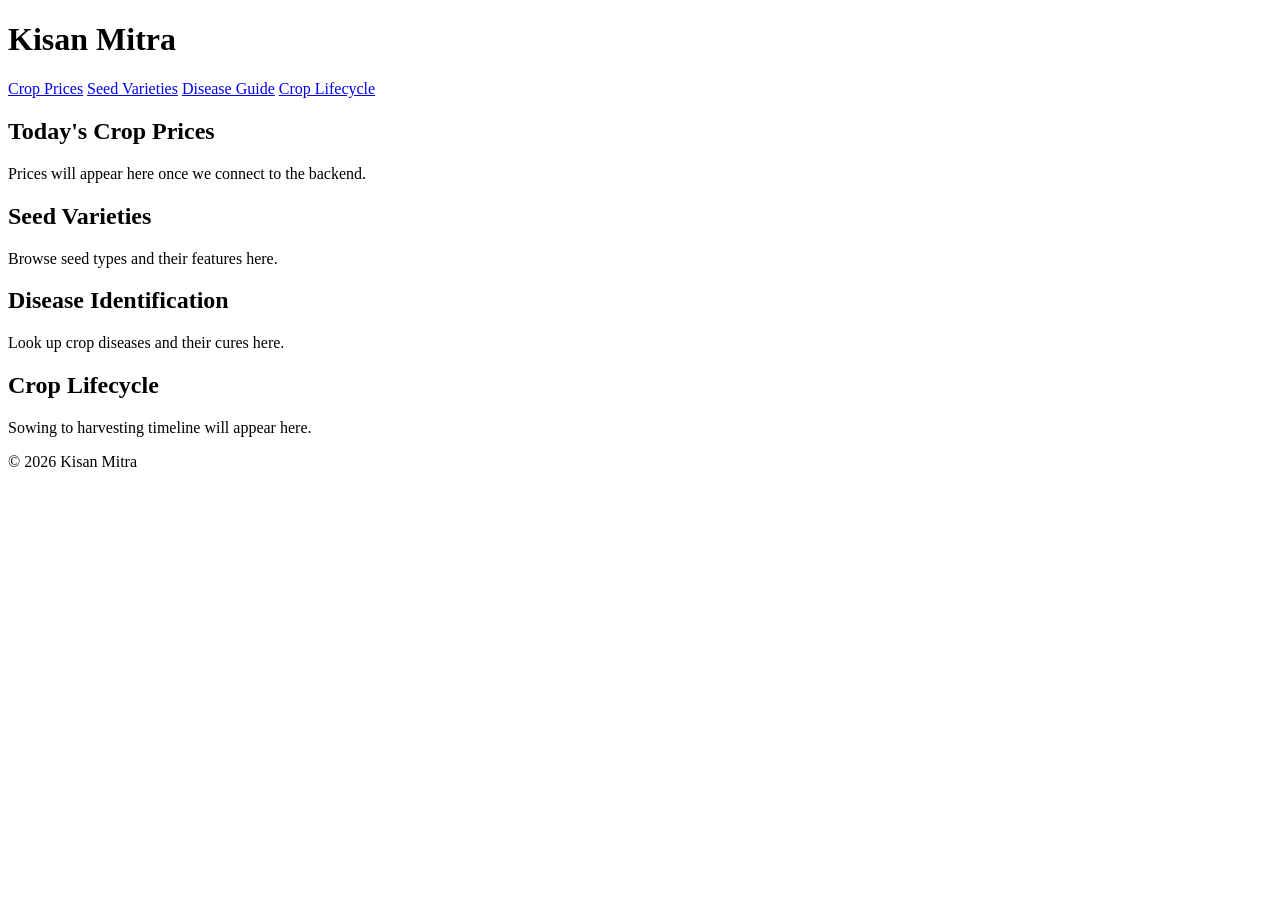
==== index.html @ e3df2922 "Initial website structure with sections" ====
<!DOCTYPE html>
<html lang="en">
<head>
  <meta charset="UTF-8">
  <title>Kisan Mitra - Farmer's Companion</title>
</head>
<body>

  <header>
    <h1>Kisan Mitra</h1>
    <nav>
      <a href="#prices">Crop Prices</a>
      <a href="#seeds">Seed Varieties</a>
      <a href="#diseases">Disease Guide</a>
      <a href="#lifecycle">Crop Lifecycle</a>
    </nav>
  </header>

  <main>
    <section id="prices">
      <h2>Today's Crop Prices</h2>
      <p>Prices will appear here once we connect to the backend.</p>
    </section>

    <section id="seeds">
      <h2>Seed Varieties</h2>
      <p>Browse seed types and their features here.</p>
    </section>

    <section id="diseases">
      <h2>Disease Identification</h2>
      <p>Look up crop diseases and their cures here.</p>
    </section>

    <section id="lifecycle">
      <h2>Crop Lifecycle</h2>
      <p>Sowing to harvesting timeline will appear here.</p>
    </section>
  </main>

  <footer>
    <p>&copy; 2026 Kisan Mitra</p>
  </footer>

</body>
</html>
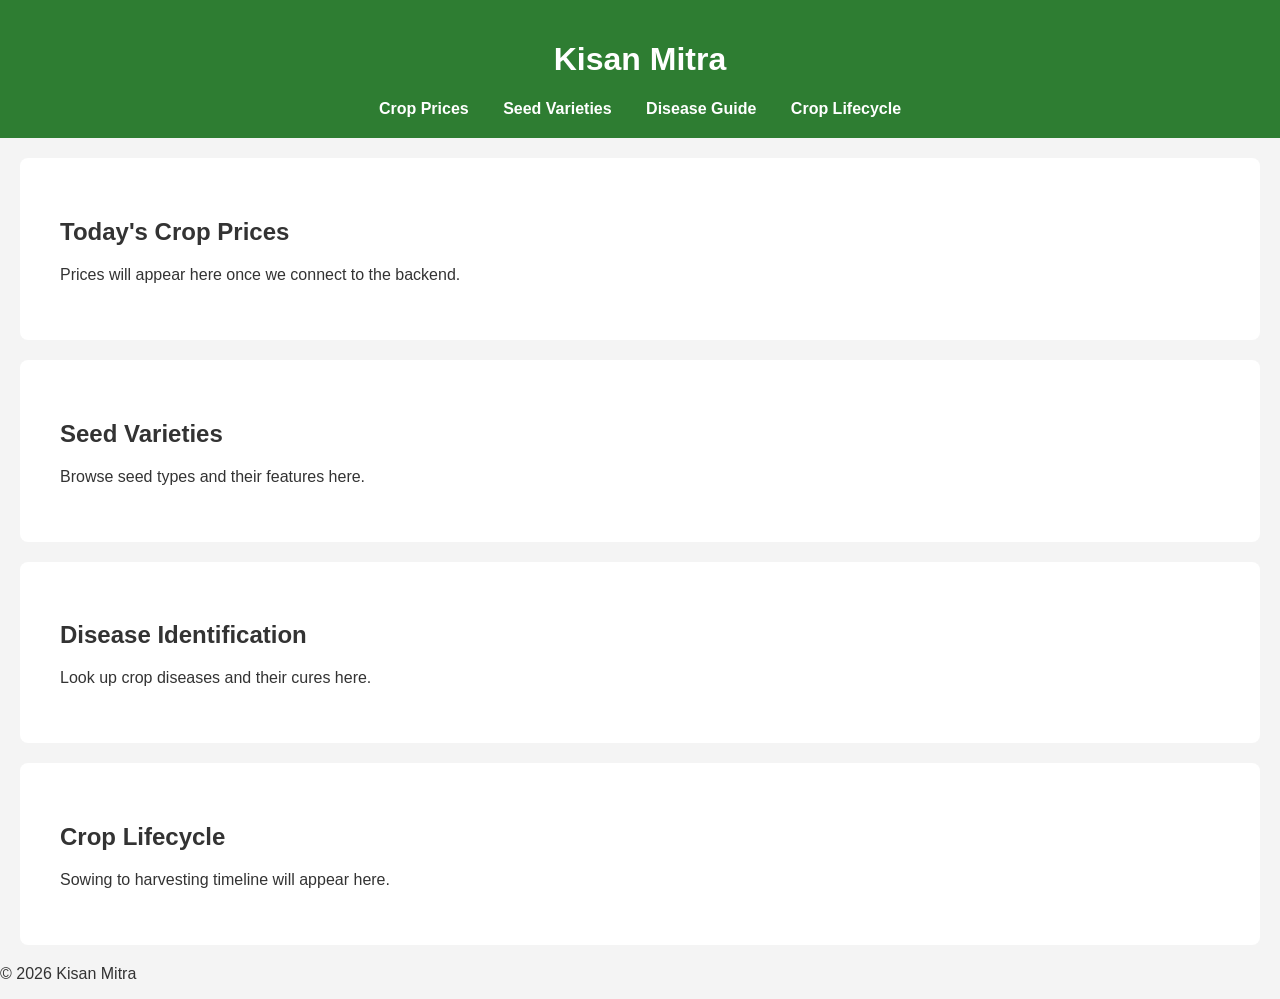
==== commit ca01f79a: "Add CSS styling" ====
--- a/index.html
+++ b/index.html
@@ -1,8 +1,9 @@
 <!DOCTYPE html>
 <html lang="en">
-<head>
+  <head>
   <meta charset="UTF-8">
   <title>Kisan Mitra - Farmer's Companion</title>
+  <link rel="stylesheet" href="style.css">
 </head>
 <body>
 
--- a/style.css
+++ b/style.css
@@ -0,0 +1,31 @@
+body {
+  font-family: Arial, sans-serif;
+  margin: 0;
+  background-color: #f4f4f4;
+  color: #333;
+}
+
+header {
+  background-color: #2e7d32;
+  color: white;
+  padding: 20px;
+  text-align: center;
+}
+
+nav a {
+  color: white;
+  margin: 0 15px;
+  text-decoration: none;
+  font-weight: bold;
+}
+
+nav a:hover {
+  text-decoration: underline;
+}
+
+section {
+  padding: 40px;
+  margin: 20px;
+  background-color: white;
+  border-radius: 8px;
+}
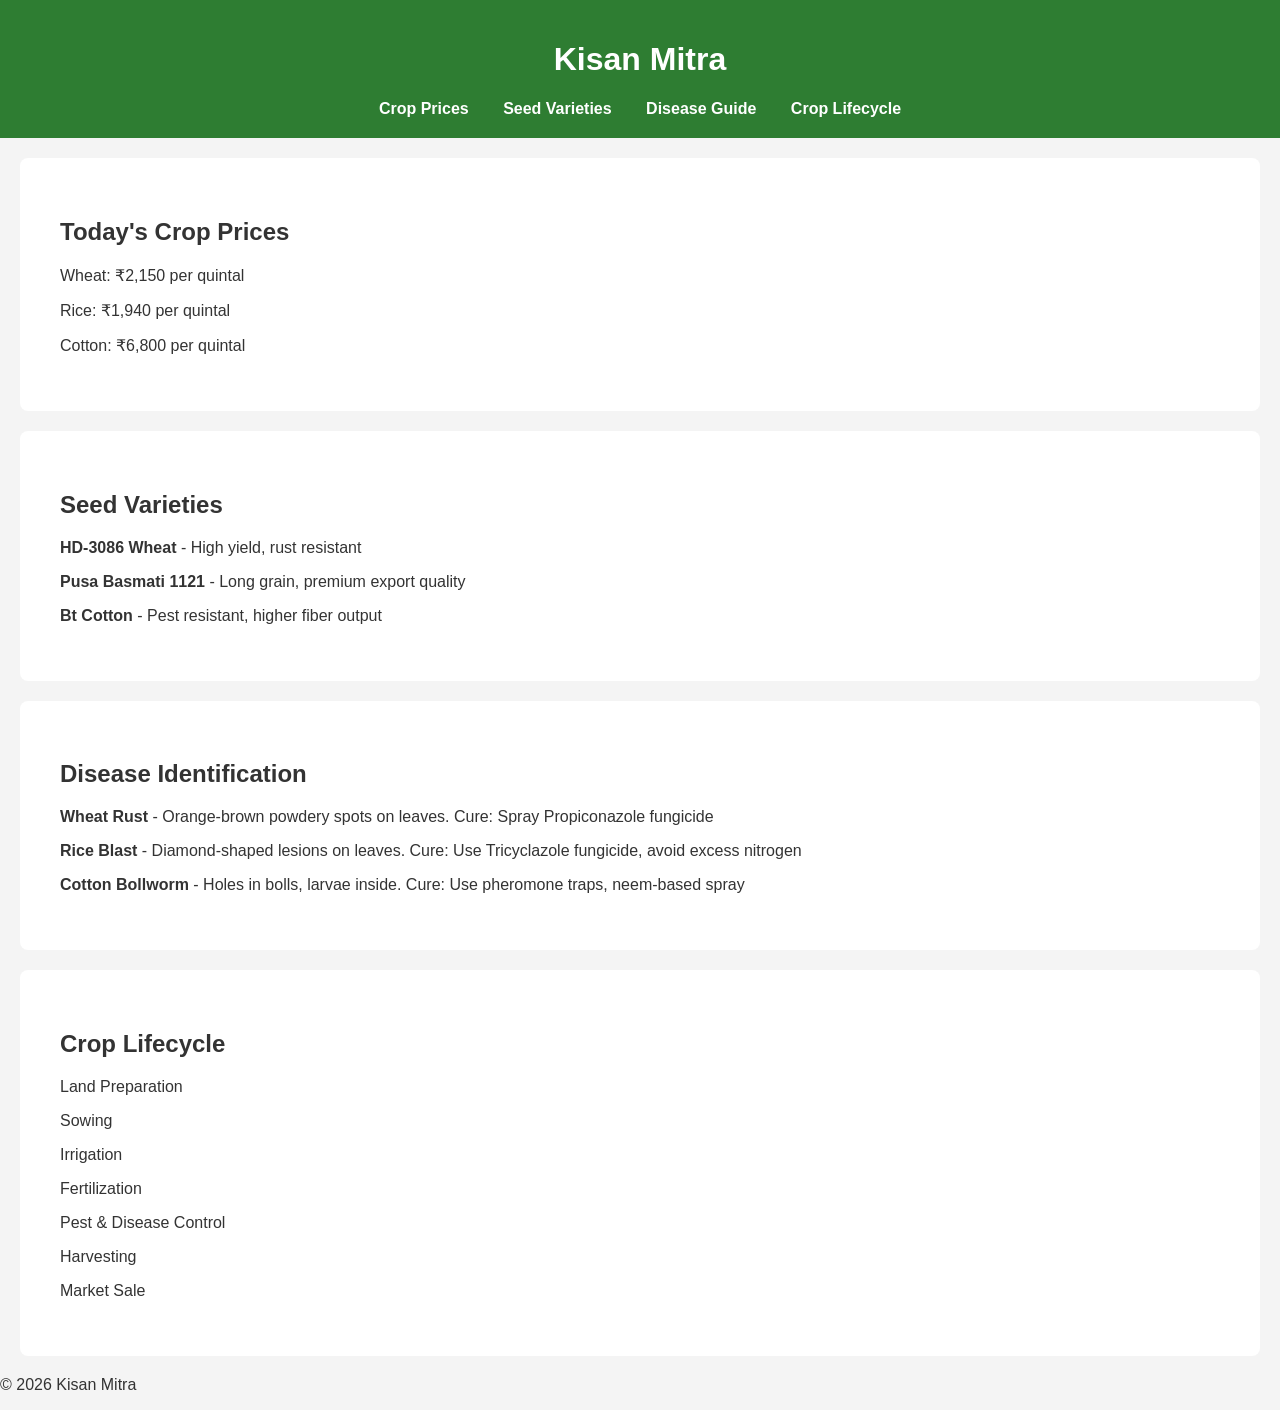
==== commit a3955aac: "Add seed, disease, and lifecycle data" ====
--- a/index.html
+++ b/index.html
@@ -42,6 +42,8 @@
   <footer>
     <p>&copy; 2026 Kisan Mitra</p>
   </footer>
-
+<script src="script.js"></script>
+</body>
+</html>
 </body>
 </html>
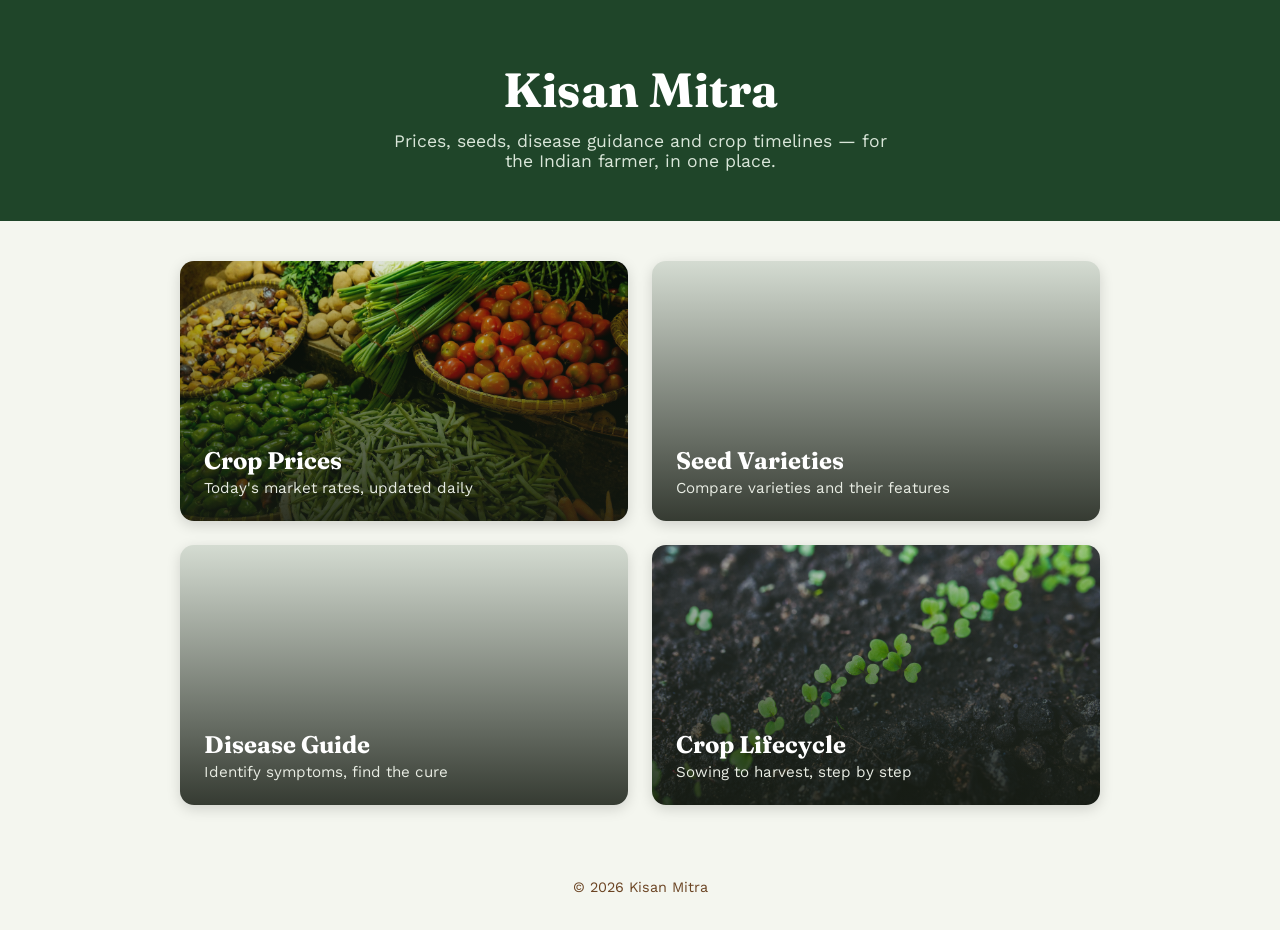
==== commit e194315e: "Redesign homepage with card layout and detail pages" ====
--- a/index.html
+++ b/index.html
@@ -1,49 +1,45 @@
 <!DOCTYPE html>
 <html lang="en">
-  <head>
+<head>
   <meta charset="UTF-8">
+  <meta name="viewport" content="width=device-width, initial-scale=1.0">
   <title>Kisan Mitra - Farmer's Companion</title>
+  <link rel="preconnect" href="https://fonts.googleapis.com">
+  <link href="https://fonts.googleapis.com/css2?family=Fraunces:wght@500;700&family=Work+Sans:wght@400;600&display=swap" rel="stylesheet">
   <link rel="stylesheet" href="style.css">
 </head>
 <body>
 
-  <header>
+  <header class="hero">
     <h1>Kisan Mitra</h1>
-    <nav>
-      <a href="#prices">Crop Prices</a>
-      <a href="#seeds">Seed Varieties</a>
-      <a href="#diseases">Disease Guide</a>
-      <a href="#lifecycle">Crop Lifecycle</a>
-    </nav>
+    <p class="tagline">Prices, seeds, disease guidance and crop timelines — for the Indian farmer, in one place.</p>
   </header>
 
-  <main>
-    <section id="prices">
-      <h2>Today's Crop Prices</h2>
-      <p>Prices will appear here once we connect to the backend.</p>
-    </section>
+  <main class="card-grid">
+    <a href="prices.html" class="feature-card" style="background-image: linear-gradient(180deg, rgba(31,69,41,0.15), rgba(20,26,17,0.85)), url('images/prices-bg.jpg');">
+      <span class="card-title">Crop Prices</span>
+      <span class="card-desc">Today's market rates, updated daily</span>
+    </a>
 
-    <section id="seeds">
-      <h2>Seed Varieties</h2>
-      <p>Browse seed types and their features here.</p>
-    </section>
+    <a href="seeds.html" class="feature-card" style="background-image: linear-gradient(180deg, rgba(31,69,41,0.15), rgba(20,26,17,0.85)), url('images/seeds-bg.jpg');">
+      <span class="card-title">Seed Varieties</span>
+      <span class="card-desc">Compare varieties and their features</span>
+    </a>
 
-    <section id="diseases">
-      <h2>Disease Identification</h2>
-      <p>Look up crop diseases and their cures here.</p>
-    </section>
+    <a href="diseases.html" class="feature-card" style="background-image: linear-gradient(180deg, rgba(31,69,41,0.15), rgba(20,26,17,0.85)), url('images/diseases-bg.jpg');">
+      <span class="card-title">Disease Guide</span>
+      <span class="card-desc">Identify symptoms, find the cure</span>
+    </a>
 
-    <section id="lifecycle">
-      <h2>Crop Lifecycle</h2>
-      <p>Sowing to harvesting timeline will appear here.</p>
-    </section>
+    <a href="lifecycle.html" class="feature-card" style="background-image: linear-gradient(180deg, rgba(31,69,41,0.15), rgba(20,26,17,0.85)), url('images/lifecycle-bg.jpg');">
+      <span class="card-title">Crop Lifecycle</span>
+      <span class="card-desc">Sowing to harvest, step by step</span>
+    </a>
   </main>
 
   <footer>
     <p>&copy; 2026 Kisan Mitra</p>
   </footer>
-<script src="script.js"></script>
-</body>
-</html>
+
 </body>
 </html>
--- a/style.css
+++ b/style.css
@@ -1,31 +1,143 @@
-body {
-  font-family: Arial, sans-serif;
-  margin: 0;
-  background-color: #f4f4f4;
-  color: #333;
+:root {
+  --color-bg: #F4F6EF;
+  --color-primary: #1F4529;
+  --color-primary-light: #3B6B45;
+  --color-accent: #E0A526;
+  --color-earth: #6B4423;
+  --color-text: #24301F;
+  --font-display: 'Fraunces', serif;
+  --font-body: 'Work Sans', sans-serif;
 }
 
-header {
-  background-color: #2e7d32;
-  color: white;
-  padding: 20px;
-  text-align: center;
+* { box-sizing: border-box; }
+
+body {
+  margin: 0;
+  font-family: var(--font-body);
+  background-color: var(--color-bg);
+  color: var(--color-text);
 }
 
-nav a {
+/* ---- Hero ---- */
+.hero {
+  background-color: var(--color-primary);
   color: white;
-  margin: 0 15px;
-  text-decoration: none;
-  font-weight: bold;
+  text-align: center;
+  padding: 60px 20px 50px;
 }
 
-nav a:hover {
-  text-decoration: underline;
+.hero h1 {
+  font-family: var(--font-display);
+  font-size: 3rem;
+  font-weight: 700;
+  margin: 0 0 12px;
 }
 
-section {
+.hero .tagline {
+  font-size: 1.1rem;
+  color: #D9E6D9;
+  max-width: 500px;
+  margin: 0 auto;
+}
+
+/* ---- Card grid ---- */
+.card-grid {
+  display: grid;
+  grid-template-columns: repeat(2, 1fr);
+  gap: 24px;
   padding: 40px;
-  margin: 20px;
-  background-color: white;
+  max-width: 1000px;
+  margin: 0 auto;
+}
+
+.feature-card {
+  display: flex;
+  flex-direction: column;
+  justify-content: flex-end;
+  height: 260px;
+  border-radius: 14px;
+  background-size: cover;
+  background-position: center;
+  padding: 24px;
+  text-decoration: none;
+  color: white;
+  box-shadow: 0 4px 14px rgba(0,0,0,0.15);
+  transition: transform 0.2s ease, box-shadow 0.2s ease;
+}
+
+.feature-card:hover {
+  transform: translateY(-4px);
+  box-shadow: 0 8px 22px rgba(0,0,0,0.25);
+}
+
+.card-title {
+  font-family: var(--font-display);
+  font-size: 1.5rem;
+  font-weight: 700;
+}
+
+.card-desc {
+  font-size: 0.95rem;
+  color: #E8ECE3;
+  margin-top: 4px;
+}
+
+@media (prefers-reduced-motion: reduce) {
+  .feature-card { transition: none; }
+}
+
+@media (max-width: 700px) {
+  .card-grid { grid-template-columns: 1fr; padding: 24px; }
+  .hero h1 { font-size: 2.2rem; }
+}
+
+/* ---- Detail pages ---- */
+.page-header {
+  background-color: var(--color-primary);
+  color: white;
+  padding: 30px 20px;
+}
+
+.page-header a {
+  color: var(--color-accent);
+  text-decoration: none;
+  font-weight: 600;
+  font-size: 0.9rem;
+}
+
+.page-header h1 {
+  font-family: var(--font-display);
+  margin: 10px 0 0;
+}
+
+.content-list {
+  max-width: 700px;
+  margin: 0 auto;
+  padding: 30px 20px;
+}
+
+.data-card {
+  background: white;
+  border-left: 5px solid var(--color-accent);
   border-radius: 8px;
+  padding: 18px 22px;
+  margin-bottom: 16px;
+  box-shadow: 0 2px 8px rgba(0,0,0,0.06);
+}
+
+.data-card h3 {
+  font-family: var(--font-display);
+  margin: 0 0 6px;
+  color: var(--color-primary);
+}
+
+.data-card p {
+  margin: 4px 0;
+}
+
+footer {
+  text-align: center;
+  padding: 20px;
+  color: var(--color-earth);
+  font-size: 0.9rem;
 }
